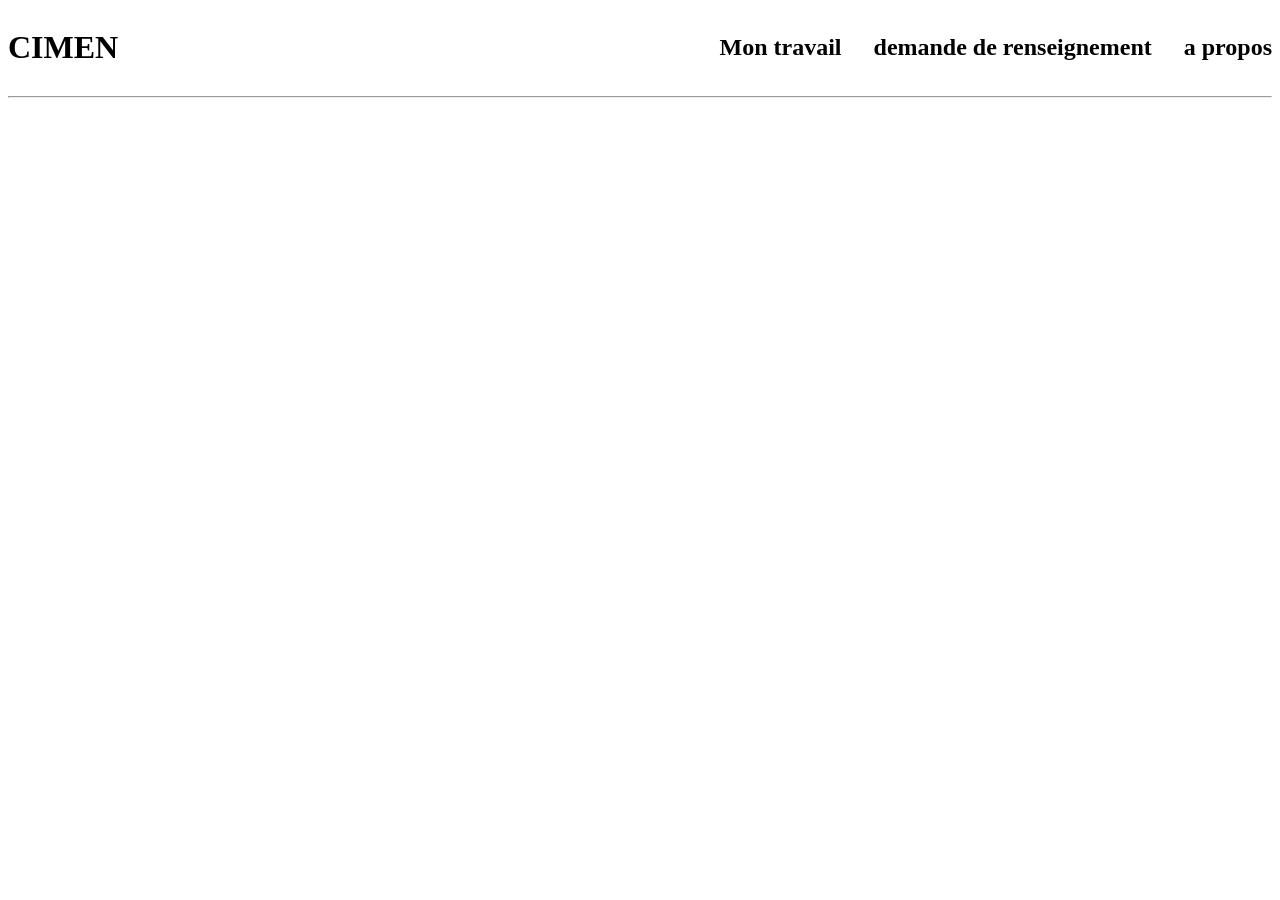
==== index.html @ a74911aa "Add files via upload" ====
<!DOCTYPE html>
<html lang="en">
<head>
    <meta charset="UTF-8">
    <meta name="viewport" content="width=device-width, initial-scale=1.0">
    <title>My portfolio</title>
    <link rel="stylesheet" href="style.css">
</head>
<body>
<div class="header">
    <h1>CIMEN</h1>
    <div class="menu">
        <h2>Mon travail</h2>
        <h2>demande de renseignement</h2>
        <h2>a propos</h2>
    </div>
</div>
<hr>
<img src=" .jpg" alt="" srcset=picture">
</body>
</html>
---- style.css ----
.header{
    display: flex;
    justify-content: space-between;
    align-items: center;
}
.menu{
    display: flex;
    justify-content: space-between;
   gap: 32px;
}
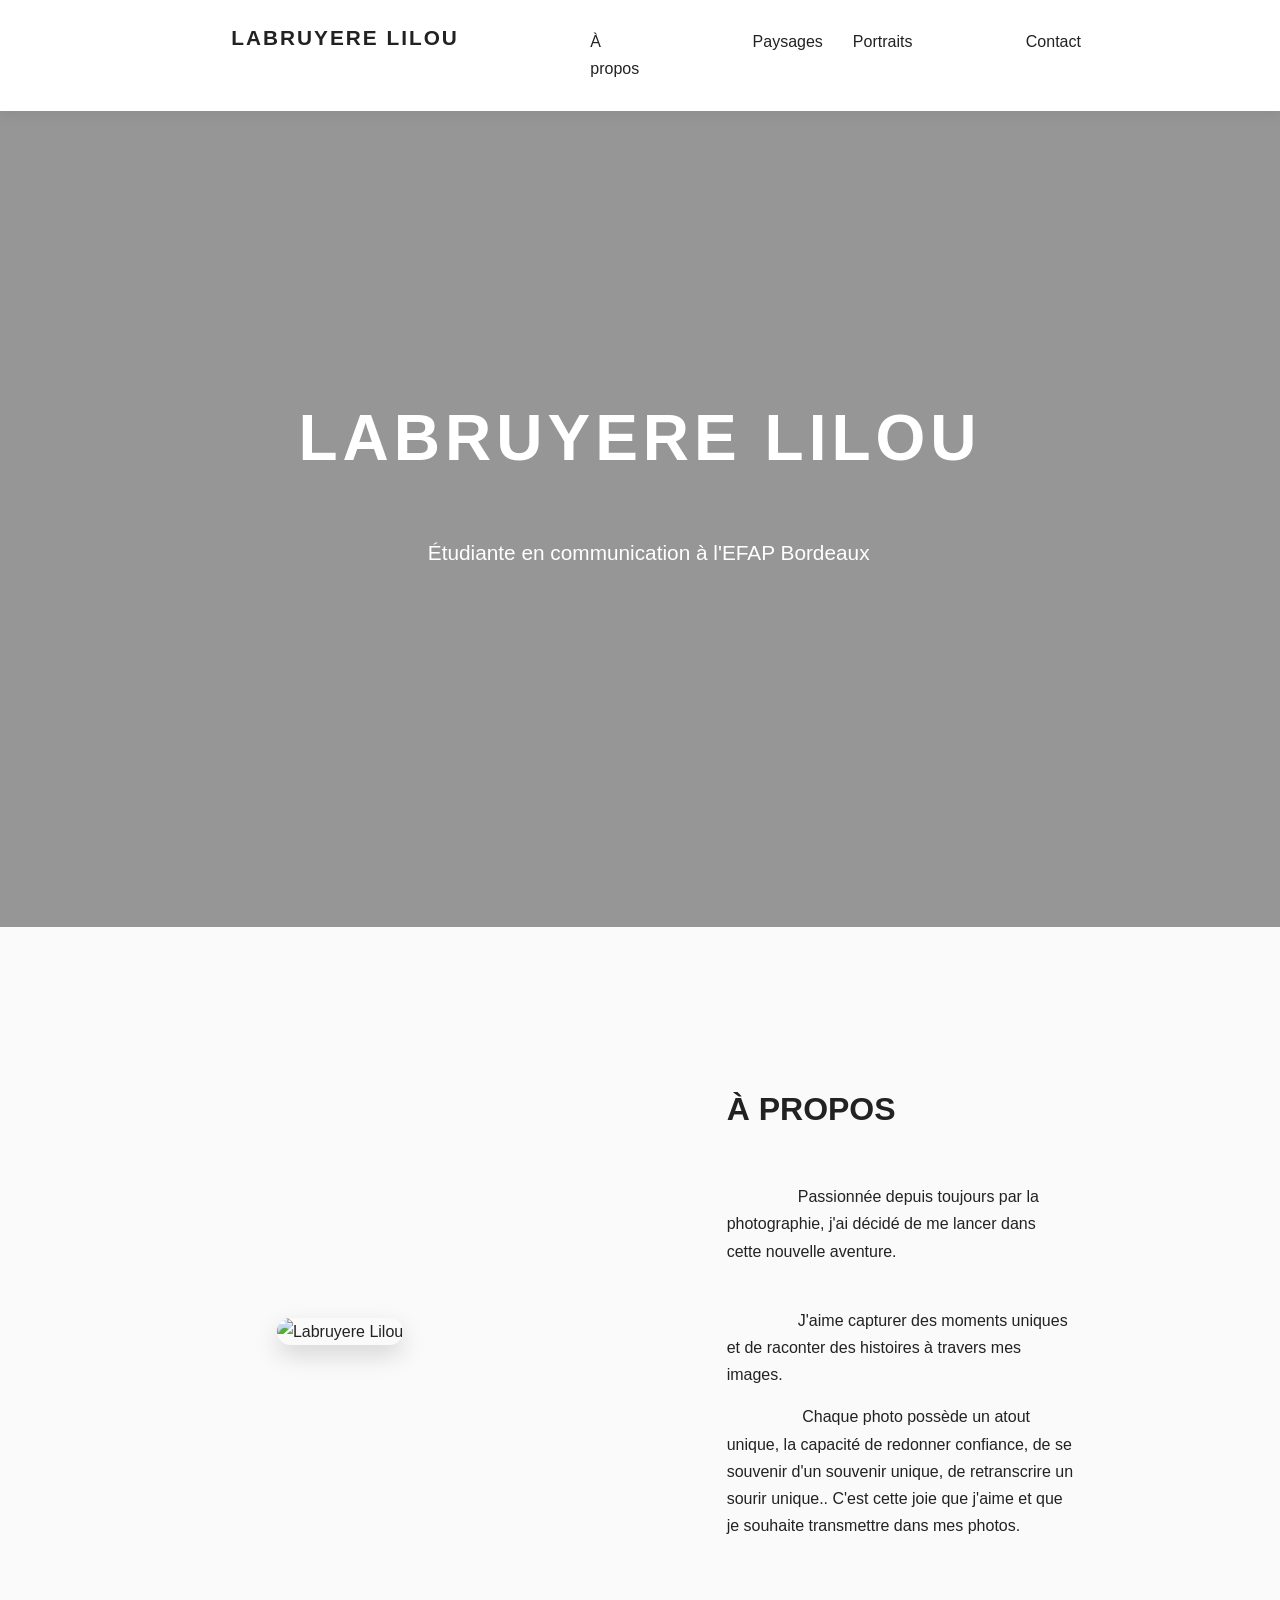
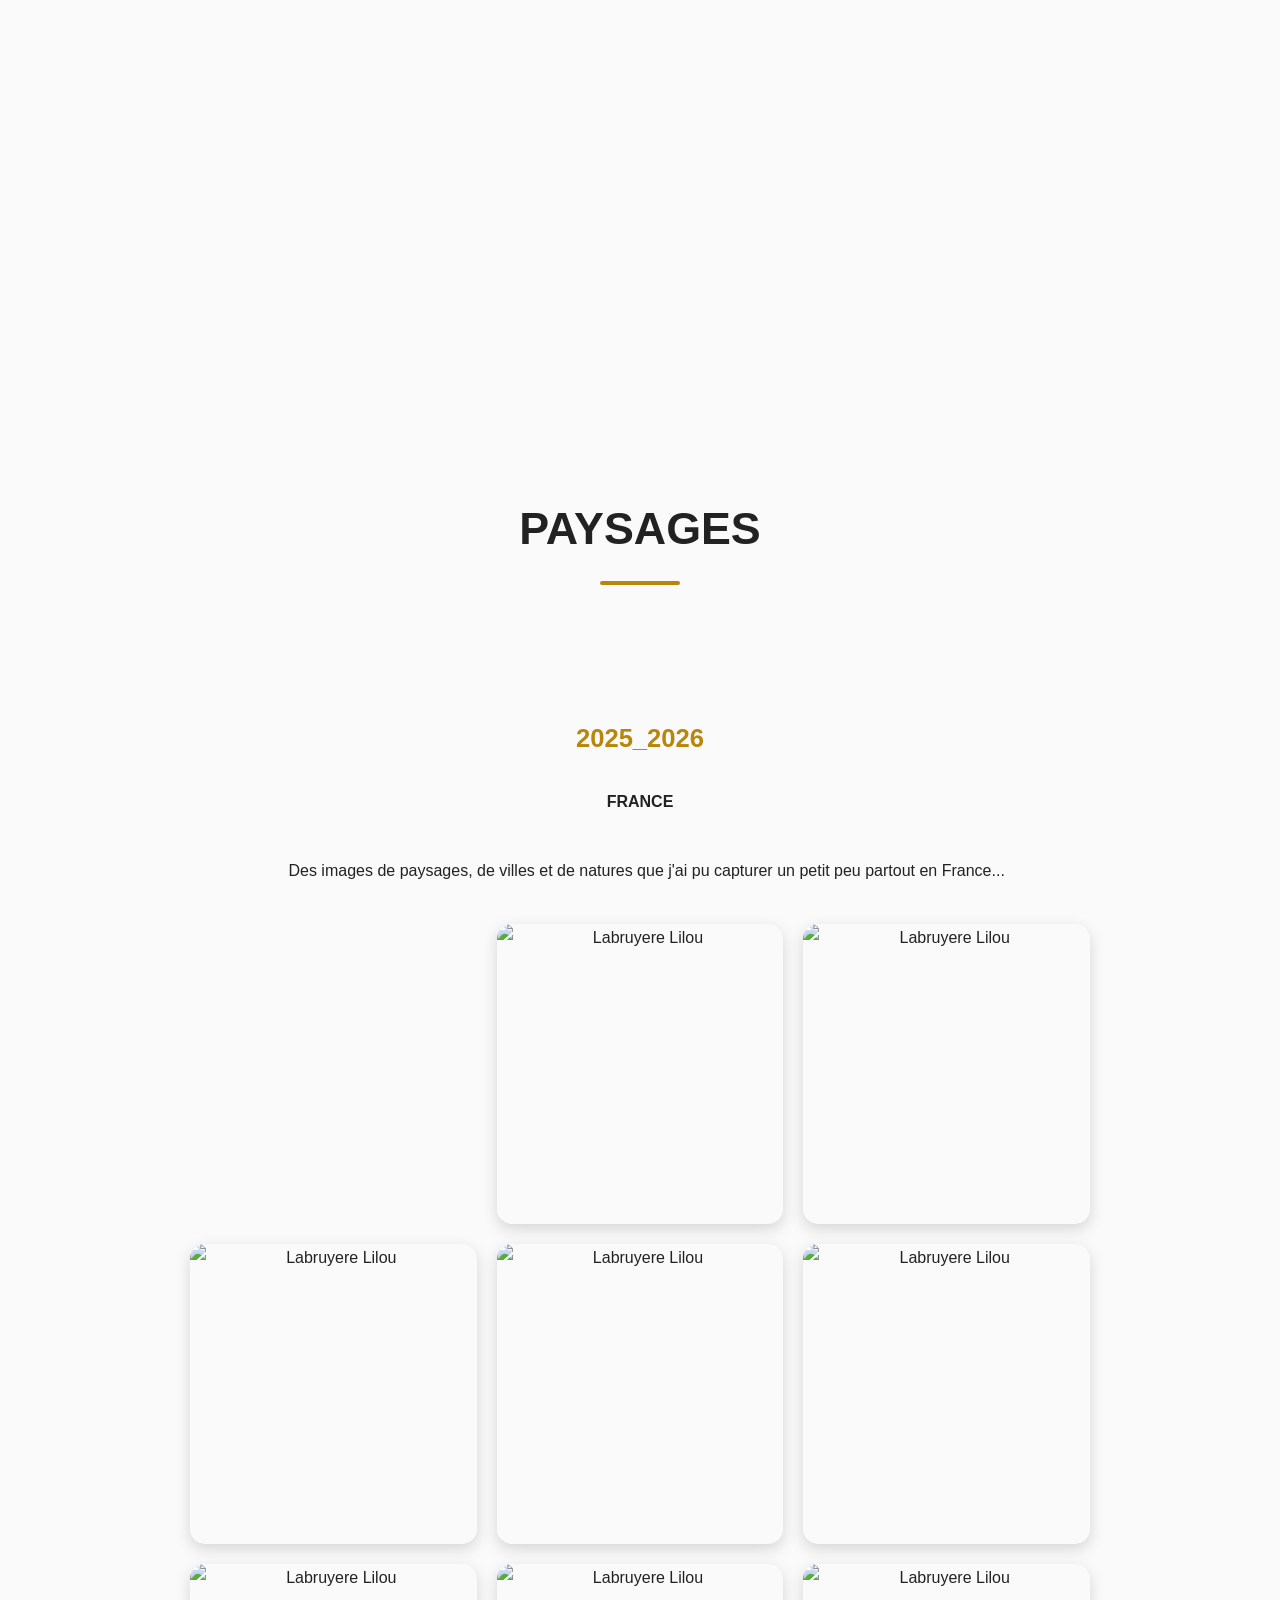
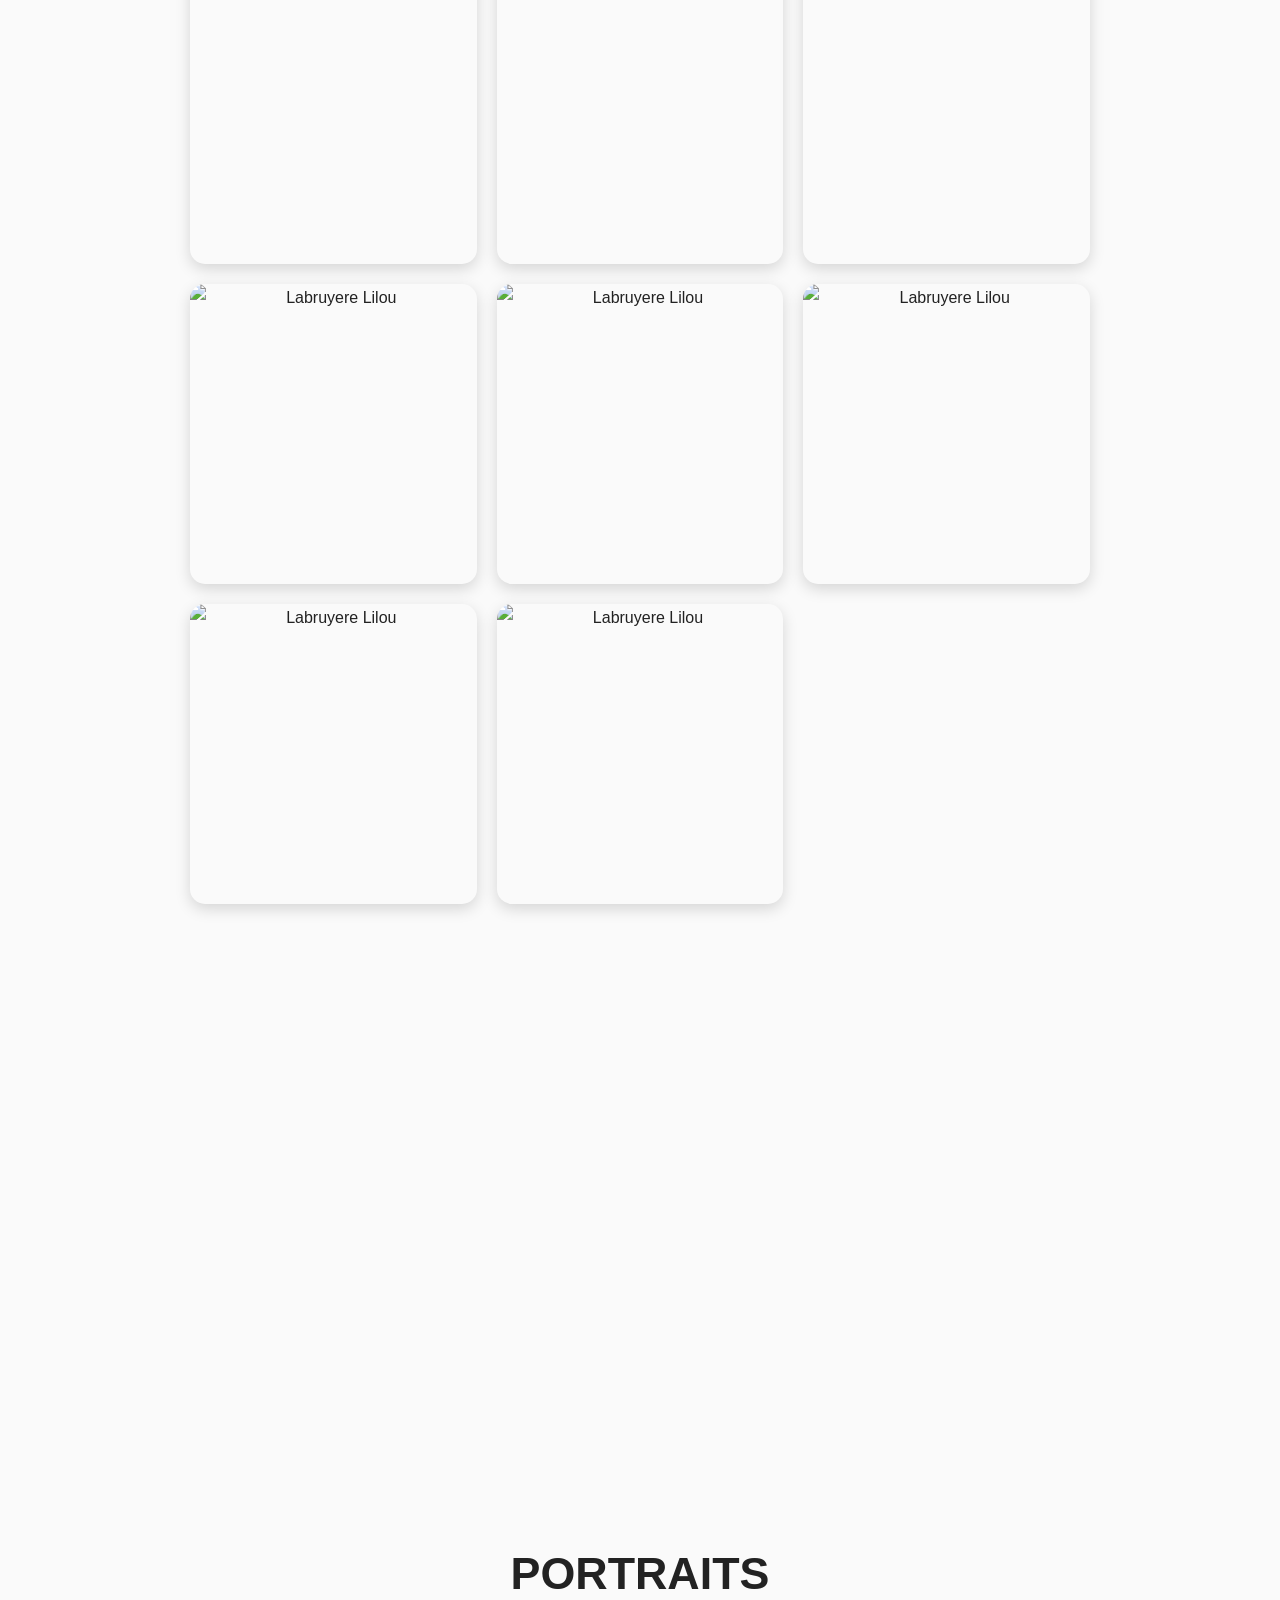
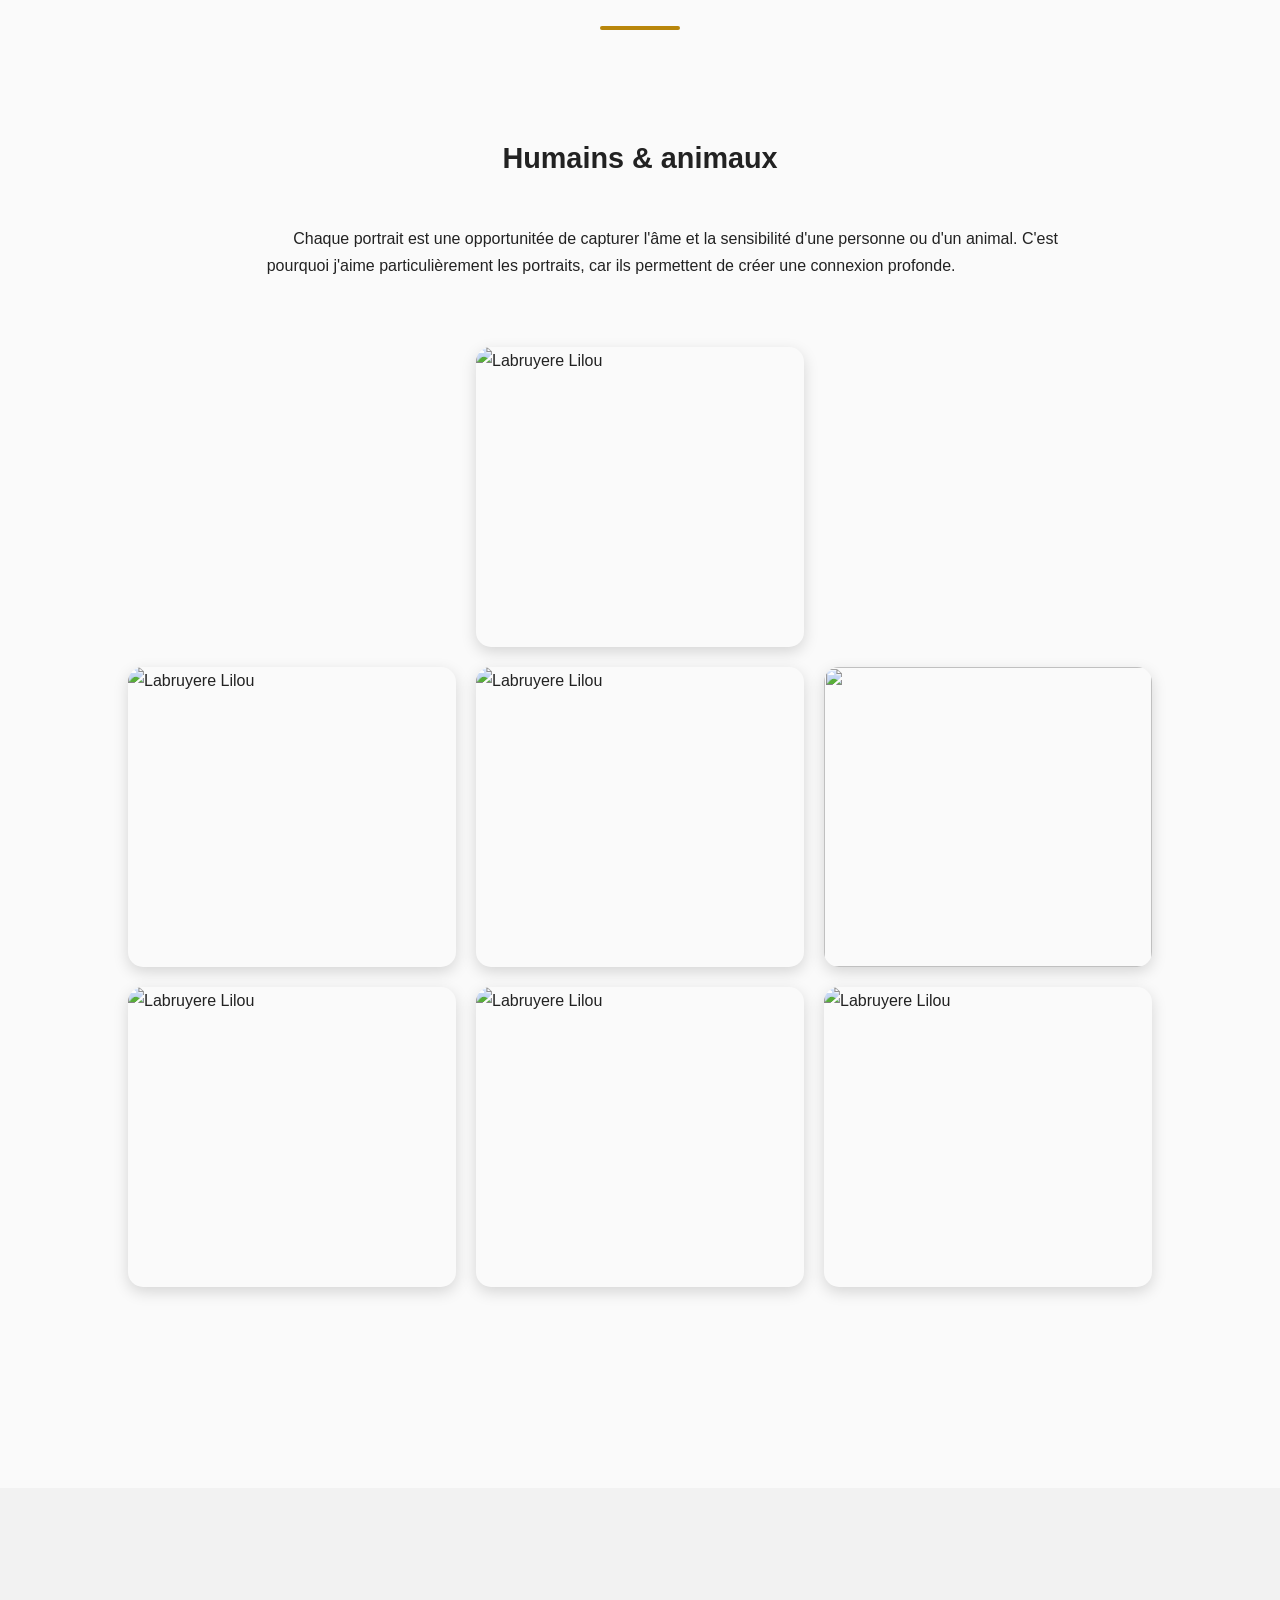
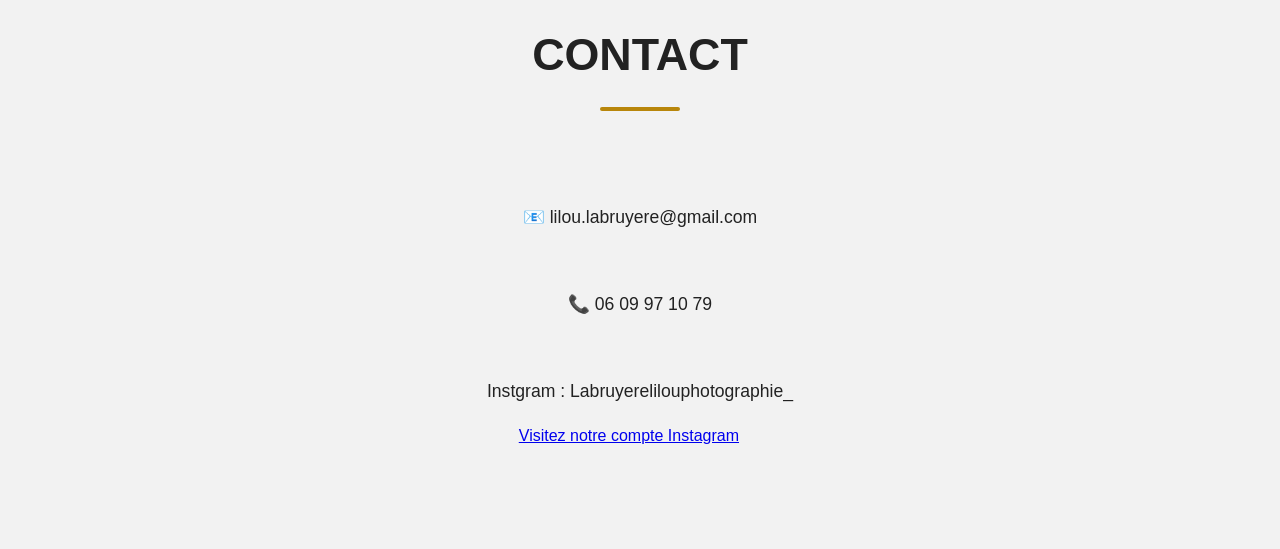
==== commit 204b131e: "Add files via upload" ====
--- a/index.html
+++ b/index.html
@@ -1,21 +1,173 @@
 <!DOCTYPE html>
-<html lang="en">
+<html lang="fr">
+    
+
 <head>
-    <meta charset="UTF-8">
-    <meta name="viewport" content="width=device-width, initial-scale=1.0">
-    <title>My portfolio</title>
+    <meta charset="UTF-8">
+    <meta name="viewport" content="width=device-width, initial-scale=1.0">
+    <title>Labruyere Lilou | Portfolio photographie</title>
+
+    <link rel="stylesheet" href="style.css">
+
+    <link href="https://fonts.googleapis.com/css2?family=Poppins:wght@300;400;500;600;700;800&display=swap"
+        rel="stylesheet">
     <link rel="stylesheet" href="style.css">
+    <link rel="stylesheet" href="https://cdnjs.cloudflare.com/ajax/libs/lightbox2/2.11.4/css/lightbox.min.css">
 </head>
+
 <body>
-<div class="header">
-    <h1>CIMEN</h1>
-    <div class="menu">
-        <h2>Mon travail</h2>
-        <h2>demande de renseignement</h2>
-        <h2>a propos</h2>
-    </div>
-</div>
-<hr>
-<img src=" .jpg" alt="" srcset=picture">
+
+    <header class="header">
+
+        <div class="logo-site">
+            LABRUYERE LILOU
+        </div>
+
+        <nav class="menu">
+            <a href="#apropos">À propos</a>
+            <a href="#paysages">Paysages</a>
+            <a href="#portraits">Portraits</a>
+            <a href="#contact">Contact</a>
+           
+        </nav>
+
+    </header>
+
+    <!-- HERO -->
+
+    <section class="hero">
+
+        <h1>LABRUYERE LILOU</h1>
+
+        <p>
+            Étudiante en communication à l'EFAP Bordeaux
+        </p>
+
+    </section>
+
+    <!-- A PROPOS -->
+
+    <section class="presentation" id="apropos">
+
+        <div class="image-box">
+            <img src="images/Capture d’écran 2026-06-05 à 13.58.04.png" alt="Labruyere Lilou">
+        </div>
+
+        <div class="texte-box">
+
+            <h2>À PROPOS</h2>
+
+            <p>
+                Passionnée depuis toujours par la photographie, j'ai décidé de me lancer dans cette nouvelle aventure. 
+            </p>
+
+            <p>
+                J'aime capturer des moments uniques et de raconter des histoires à travers mes images.
+
+            <p>
+                 Chaque photo possède un atout unique, la capacité de redonner confiance, de se souvenir d'un souvenir unique, de retranscrire un sourir unique.. C'est cette joie que j'aime et que je souhaite transmettre dans mes photos.
+            </p>
+
+
+        </div>
+
+    </section>
+
+    <!-- FORMATION -->
+
+    
+    <section id="Paysages" class="Paysages"></section>
+
+    <section class="paysages" id="paysages">
+
+        <h2 class="section-title">PAYSAGES</h2>
+
+        <div class="timeline">
+
+            <div class="timeline-item">
+
+                <h3>2025_2026</h3>
+
+                <h4>FRANCE</h4>
+
+                <p>
+                    Des images de paysages, de villes et de natures que j'ai pu capturer un petit peu partout en France... 
+                </p>
+<div class="image-box">
+            
+  <img src="images/montagne.png" alt="Labruyere Lilou">
+<img src="images/pyréné.png" alt="Labruyere Lilou">
+<img src="images/36.png" alt="Labruyere Lilou">
+<img src="images/38.png" alt="Labruyere Lilou">
+<img src="images/35.png" alt="Labruyere Lilou">
+<img src="images/IMG_2130.jpeg" alt="Labruyere Lilou">
+<img src="images/bia.jpg" alt="Labruyere Lilou">
+<img src="images/L.png" alt="Labruyere Lilou">
+<img src="images/eglise.png" alt="Labruyere Lilou">
+<img src="images/mouettes .png" alt="Labruyere Lilou">
+<img src="images/vierge.png" alt="Labruyere Lilou">
+<img src="images/plage.jpeg" alt="Labruyere Lilou">
+<img src="images/Capture d’écran 2026-06-05 à 14.20.16.png" alt="Labruyere Lilou">
+
+        </div>
+
+        </div>
+            </div>
+
+
+            <div class="timeline-item">
+
+
+            </div>
+
+        </div>
+
+    </section>
+
+    <!-- PORTRAITS -->
+
+    <section id="Portraits" class="Portraits">
+    <section id="portraits" class="portraits"></section>
+
+        <h2 class="section-title">PORTRAITS</h2>
+
+        <div class="portraits">
+
+            <h3>Humains & animaux</h3>
+
+            <p>
+                Chaque portrait est une opportunitée de capturer l'âme et la sensibilité d'une personne ou d'un animal. C'est pourquoi j'aime particulièrement les portraits, car ils permettent de créer une connexion profonde. 
+            </p>
+
+        </div>
+<div class="image-box">
+            <img src="images/cheval nb.png" alt="Labruyere Lilou">
+  <img src="images/bia.jpg" alt="Labruyere Lilou">
+<img src="images/biarrritz.jpg" alt="Labruyere Lilou">
+<img src="images/maman jaune .JPG"Labruyere Lilou">
+<img src="images/yes .JPG" alt="Labruyere Lilou">
+<img src="images/tom et maman .JPG" alt="Labruyere Lilou">
+<img src="images/manon.png" alt="Labruyere Lilou">
+        </div>
+
+        </div>
+
+    </section>
+
+  
+
+    <!-- CONTACT -->
+
+    <section id="contact" class="contact">
+
+        <h2 class="section-title">CONTACT</h2>
+
+        <p>📧 lilou.labruyere@gmail.com</p>
+        <p>📞 06 09 97 10 79</p>
+        <p>Instgram : Labruyerelilouphotographie_</p>
+<a href="https://www.instagram.com/labruyerelilouphotographie_/" target="_blank">Visitez notre compte Instagram</a>
+    </section>
+
 </body>
-</html>+
+</html>
--- a/style.css
+++ b/style.css
@@ -1,10 +1,252 @@
+/* RESET */
+
+*{
+    margin:0;
+    padding:0;
+    box-sizing:border-box;
+    scroll-behavior:smooth;
+}
+
+body{
+    font-family:'Poppins', sans-serif;
+    background:#fafafa;
+    color:#222;
+    line-height:1.7;
+}
+
+/* HEADER */
+
 .header{
-    display: flex;
-    justify-content: space-between;
-    align-items: center;
-}
+    position:fixed;
+    top:0;
+    left:0;
+    width:100%;
+    background:white;
+    padding:20px 8%;
+    display:flex;
+    justify-content:space-between;
+    align-items:center;
+    box-shadow:0 2px 15px rgba(0,0,0,0.08);
+    z-index:1000;
+}
+
+.logo-site{
+    font-size:1.3rem;
+    font-weight:700;
+    letter-spacing:2px;
+}
+
 .menu{
-    display: flex;
-    justify-content: space-between;
-   gap: 32px;
+    display:flex;
+    gap:30px;
+}
+
+.menu a{
+    text-decoration:none;
+    color:#222;
+    font-weight:500;
+    transition:0.3s;
+}
+
+.menu a:hover{
+    color:#b8860b;
+}
+
+/* HERO */
+
+.hero{
+    height:100vh;
+    background:linear-gradient(
+        rgba(0,0,0,0.4),
+        rgba(0,0,0,0.4)
+    ),
+    url("images/36.png");
+    background-size:cover;
+    background-position:center;
+    display:flex;
+    flex-direction:column;
+    justify-content:center;
+    align-items:center;
+    text-align:center;
+    color:white;
+}
+
+.hero h1{
+    font-size:4rem;
+    font-weight:700;
+    letter-spacing:5px;
+    margin-bottom:15px;
+}
+
+.hero p{
+    font-size:1.3rem;
+}
+
+/* SECTIONS */
+
+section{
+    padding:100px 10%;
+}
+
+.section-title{
+    text-align:center;
+    font-size:2.8rem;
+    margin-bottom:50px;
+    position:relative;
+    font-weight:700;
+}
+
+.section-title::after{
+    content:"";
+    width:80px;
+    height:4px;
+    background:#b8860b;
+    display:block;
+    margin:15px auto;
+    border-radius:10px;
+}
+
+/* A PROPOS */
+
+.presentation{
+    display:flex;
+    align-items:center;
+    gap:60px;
+    flex-wrap:wrap;
+}
+
+.presentation .image-box{
+    flex:1;
+    min-width:300px;
+}
+
+.presentation .image-box img{
+    width:100%;
+    border-radius:20px;
+    box-shadow:0 10px 25px rgba(0,0,0,0.15);
+}
+
+.texte-box{
+    flex:1;
+    min-width:300px;
+}
+
+.texte-box h2{
+    font-size:2rem;
+    margin-bottom:20px;
+}
+
+.texte-box p{
+    margin-bottom:15px;
+}
+
+/* TIMELINE */
+
+.timeline-item{
+    text-align:center;
+    max-width:900px;
+    margin:auto;
+}
+
+.timeline-item h3{
+    color:#b8860b;
+    font-size:1.6rem;
+}
+
+.timeline-item h4{
+    margin-bottom:15px;
+}
+
+/* PORTRAITS */
+
+.portraits{
+    text-align:center;
+    max-width:900px;
+    margin:auto;
+    margin-bottom:40px;
+}
+
+.portraits h3{
+    font-size:1.8rem;
+    margin-bottom:15px;
+}
+
+/* GALERIES PHOTO */
+
+.timeline .image-box,
+.Portraits .image-box{
+    display:grid;
+    grid-template-columns:repeat(3, 1fr);
+    gap:20px;
+    margin-top:40px;
+}
+
+.timeline .image-box img,
+.Portraits .image-box img{
+    width:100%;
+    height:300px;
+    object-fit:cover;
+    border-radius:15px;
+    transition:0.4s;
+    box-shadow:0 5px 15px rgba(0,0,0,0.15);
+}
+
+.timeline .image-box img:hover,
+.Portraits .image-box img:hover{
+    transform:scale(1.03);
+}
+
+/* CONTACT */
+
+.contact{
+    text-align:center;
+    background:#f2f2f2;
+}
+
+.contact p{
+    margin:15px 0;
+    font-size:1.1rem;
+}
+
+/* RESPONSIVE */
+
+@media (max-width:900px){
+
+    .hero h1{
+        font-size:2.5rem;
+    }
+
+    .timeline .image-box,
+    .Portraits .image-box{
+        grid-template-columns:repeat(2,1fr);
+    }
+
+    .header{
+        flex-direction:column;
+        gap:15px;
+    }
+
+    .menu{
+        flex-wrap:wrap;
+        justify-content:center;
+    }
+}
+
+@media (max-width:600px){
+
+    .timeline .image-box,
+    .Portraits .image-box{
+        grid-template-columns:1fr;
+    }
+
+    .hero h1{
+        font-size:2rem;
+    }
+
+    section{
+        padding:80px 7%;
+    }
+    <a href="images/montagne.png" target="_blank">
+    <img src="images/montagne.png" alt="Montagne">
+</a>
 }
--- a/style.css
+++ b/style.css
@@ -1,10 +1,252 @@
+/* RESET */
+
+*{
+    margin:0;
+    padding:0;
+    box-sizing:border-box;
+    scroll-behavior:smooth;
+}
+
+body{
+    font-family:'Poppins', sans-serif;
+    background:#fafafa;
+    color:#222;
+    line-height:1.7;
+}
+
+/* HEADER */
+
 .header{
-    display: flex;
-    justify-content: space-between;
-    align-items: center;
-}
+    position:fixed;
+    top:0;
+    left:0;
+    width:100%;
+    background:white;
+    padding:20px 8%;
+    display:flex;
+    justify-content:space-between;
+    align-items:center;
+    box-shadow:0 2px 15px rgba(0,0,0,0.08);
+    z-index:1000;
+}
+
+.logo-site{
+    font-size:1.3rem;
+    font-weight:700;
+    letter-spacing:2px;
+}
+
 .menu{
-    display: flex;
-    justify-content: space-between;
-   gap: 32px;
+    display:flex;
+    gap:30px;
+}
+
+.menu a{
+    text-decoration:none;
+    color:#222;
+    font-weight:500;
+    transition:0.3s;
+}
+
+.menu a:hover{
+    color:#b8860b;
+}
+
+/* HERO */
+
+.hero{
+    height:100vh;
+    background:linear-gradient(
+        rgba(0,0,0,0.4),
+        rgba(0,0,0,0.4)
+    ),
+    url("images/36.png");
+    background-size:cover;
+    background-position:center;
+    display:flex;
+    flex-direction:column;
+    justify-content:center;
+    align-items:center;
+    text-align:center;
+    color:white;
+}
+
+.hero h1{
+    font-size:4rem;
+    font-weight:700;
+    letter-spacing:5px;
+    margin-bottom:15px;
+}
+
+.hero p{
+    font-size:1.3rem;
+}
+
+/* SECTIONS */
+
+section{
+    padding:100px 10%;
+}
+
+.section-title{
+    text-align:center;
+    font-size:2.8rem;
+    margin-bottom:50px;
+    position:relative;
+    font-weight:700;
+}
+
+.section-title::after{
+    content:"";
+    width:80px;
+    height:4px;
+    background:#b8860b;
+    display:block;
+    margin:15px auto;
+    border-radius:10px;
+}
+
+/* A PROPOS */
+
+.presentation{
+    display:flex;
+    align-items:center;
+    gap:60px;
+    flex-wrap:wrap;
+}
+
+.presentation .image-box{
+    flex:1;
+    min-width:300px;
+}
+
+.presentation .image-box img{
+    width:100%;
+    border-radius:20px;
+    box-shadow:0 10px 25px rgba(0,0,0,0.15);
+}
+
+.texte-box{
+    flex:1;
+    min-width:300px;
+}
+
+.texte-box h2{
+    font-size:2rem;
+    margin-bottom:20px;
+}
+
+.texte-box p{
+    margin-bottom:15px;
+}
+
+/* TIMELINE */
+
+.timeline-item{
+    text-align:center;
+    max-width:900px;
+    margin:auto;
+}
+
+.timeline-item h3{
+    color:#b8860b;
+    font-size:1.6rem;
+}
+
+.timeline-item h4{
+    margin-bottom:15px;
+}
+
+/* PORTRAITS */
+
+.portraits{
+    text-align:center;
+    max-width:900px;
+    margin:auto;
+    margin-bottom:40px;
+}
+
+.portraits h3{
+    font-size:1.8rem;
+    margin-bottom:15px;
+}
+
+/* GALERIES PHOTO */
+
+.timeline .image-box,
+.Portraits .image-box{
+    display:grid;
+    grid-template-columns:repeat(3, 1fr);
+    gap:20px;
+    margin-top:40px;
+}
+
+.timeline .image-box img,
+.Portraits .image-box img{
+    width:100%;
+    height:300px;
+    object-fit:cover;
+    border-radius:15px;
+    transition:0.4s;
+    box-shadow:0 5px 15px rgba(0,0,0,0.15);
+}
+
+.timeline .image-box img:hover,
+.Portraits .image-box img:hover{
+    transform:scale(1.03);
+}
+
+/* CONTACT */
+
+.contact{
+    text-align:center;
+    background:#f2f2f2;
+}
+
+.contact p{
+    margin:15px 0;
+    font-size:1.1rem;
+}
+
+/* RESPONSIVE */
+
+@media (max-width:900px){
+
+    .hero h1{
+        font-size:2.5rem;
+    }
+
+    .timeline .image-box,
+    .Portraits .image-box{
+        grid-template-columns:repeat(2,1fr);
+    }
+
+    .header{
+        flex-direction:column;
+        gap:15px;
+    }
+
+    .menu{
+        flex-wrap:wrap;
+        justify-content:center;
+    }
+}
+
+@media (max-width:600px){
+
+    .timeline .image-box,
+    .Portraits .image-box{
+        grid-template-columns:1fr;
+    }
+
+    .hero h1{
+        font-size:2rem;
+    }
+
+    section{
+        padding:80px 7%;
+    }
+    <a href="images/montagne.png" target="_blank">
+    <img src="images/montagne.png" alt="Montagne">
+</a>
 }
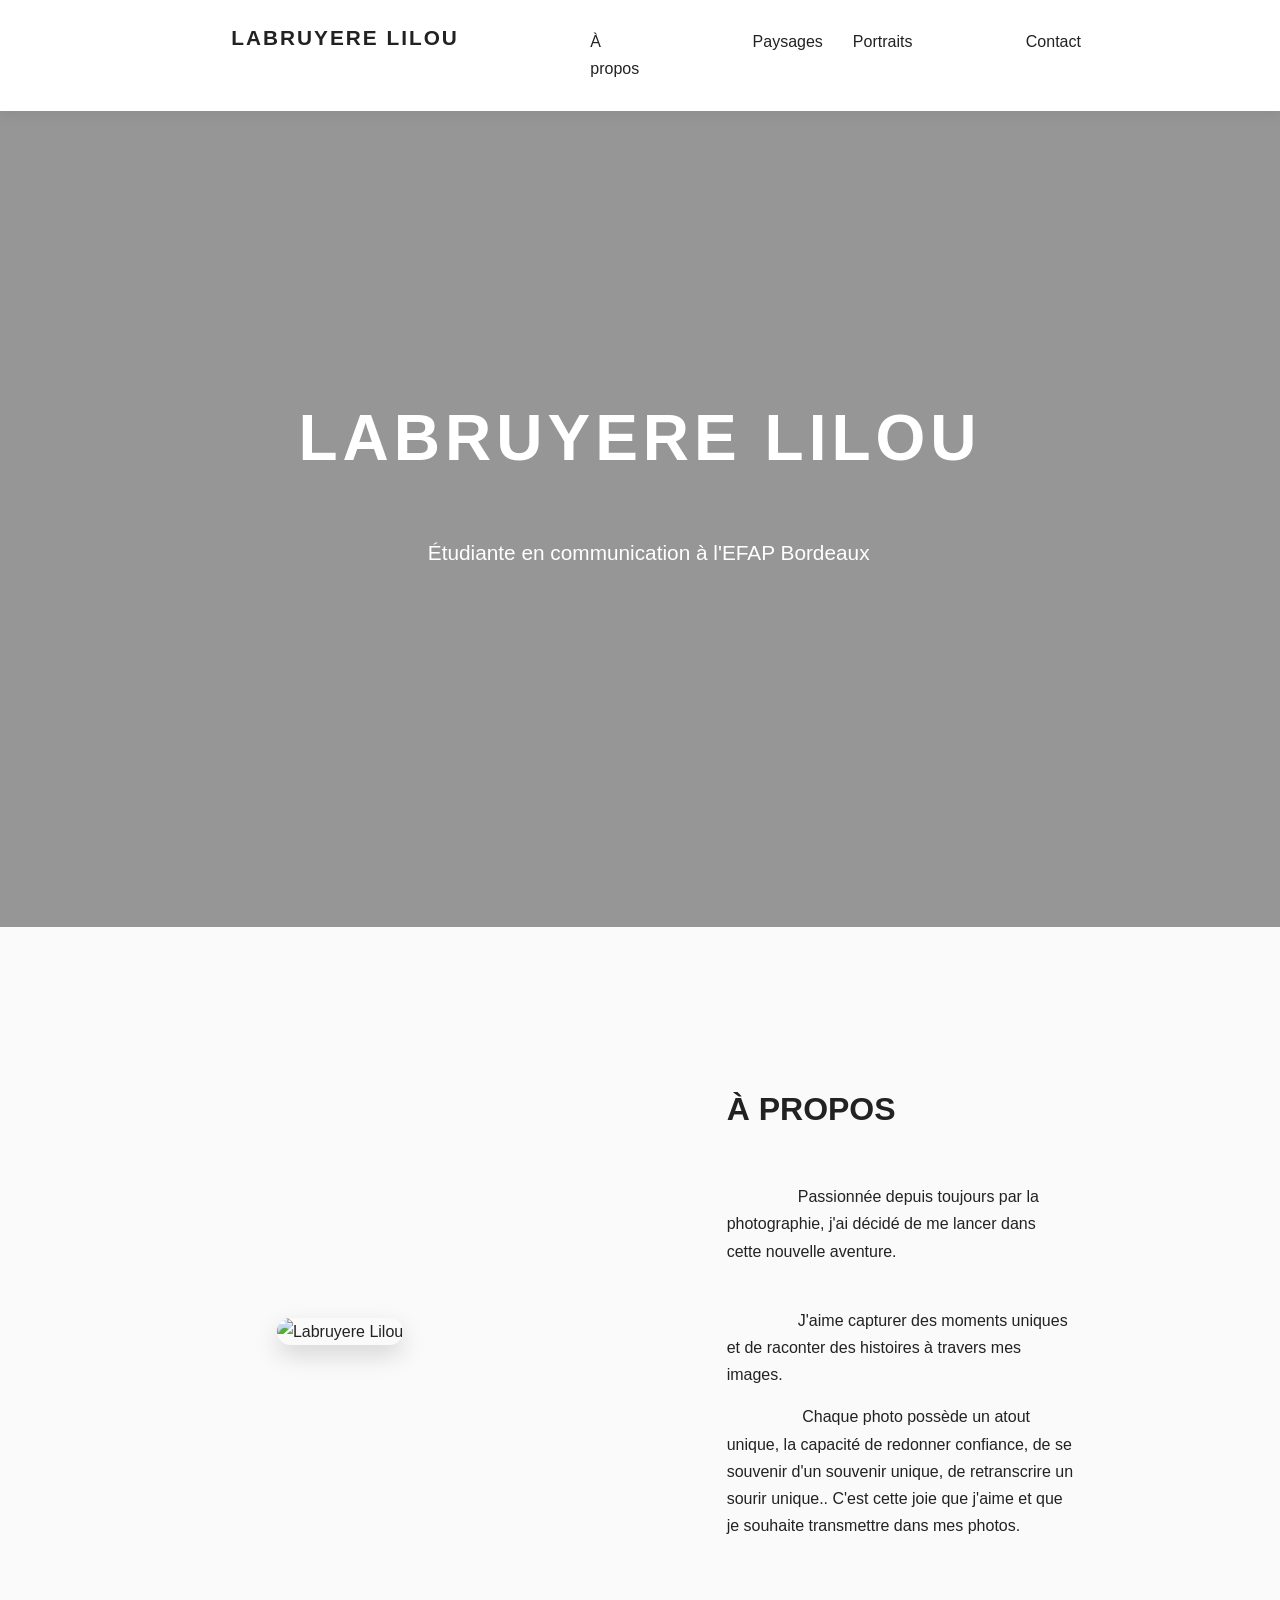
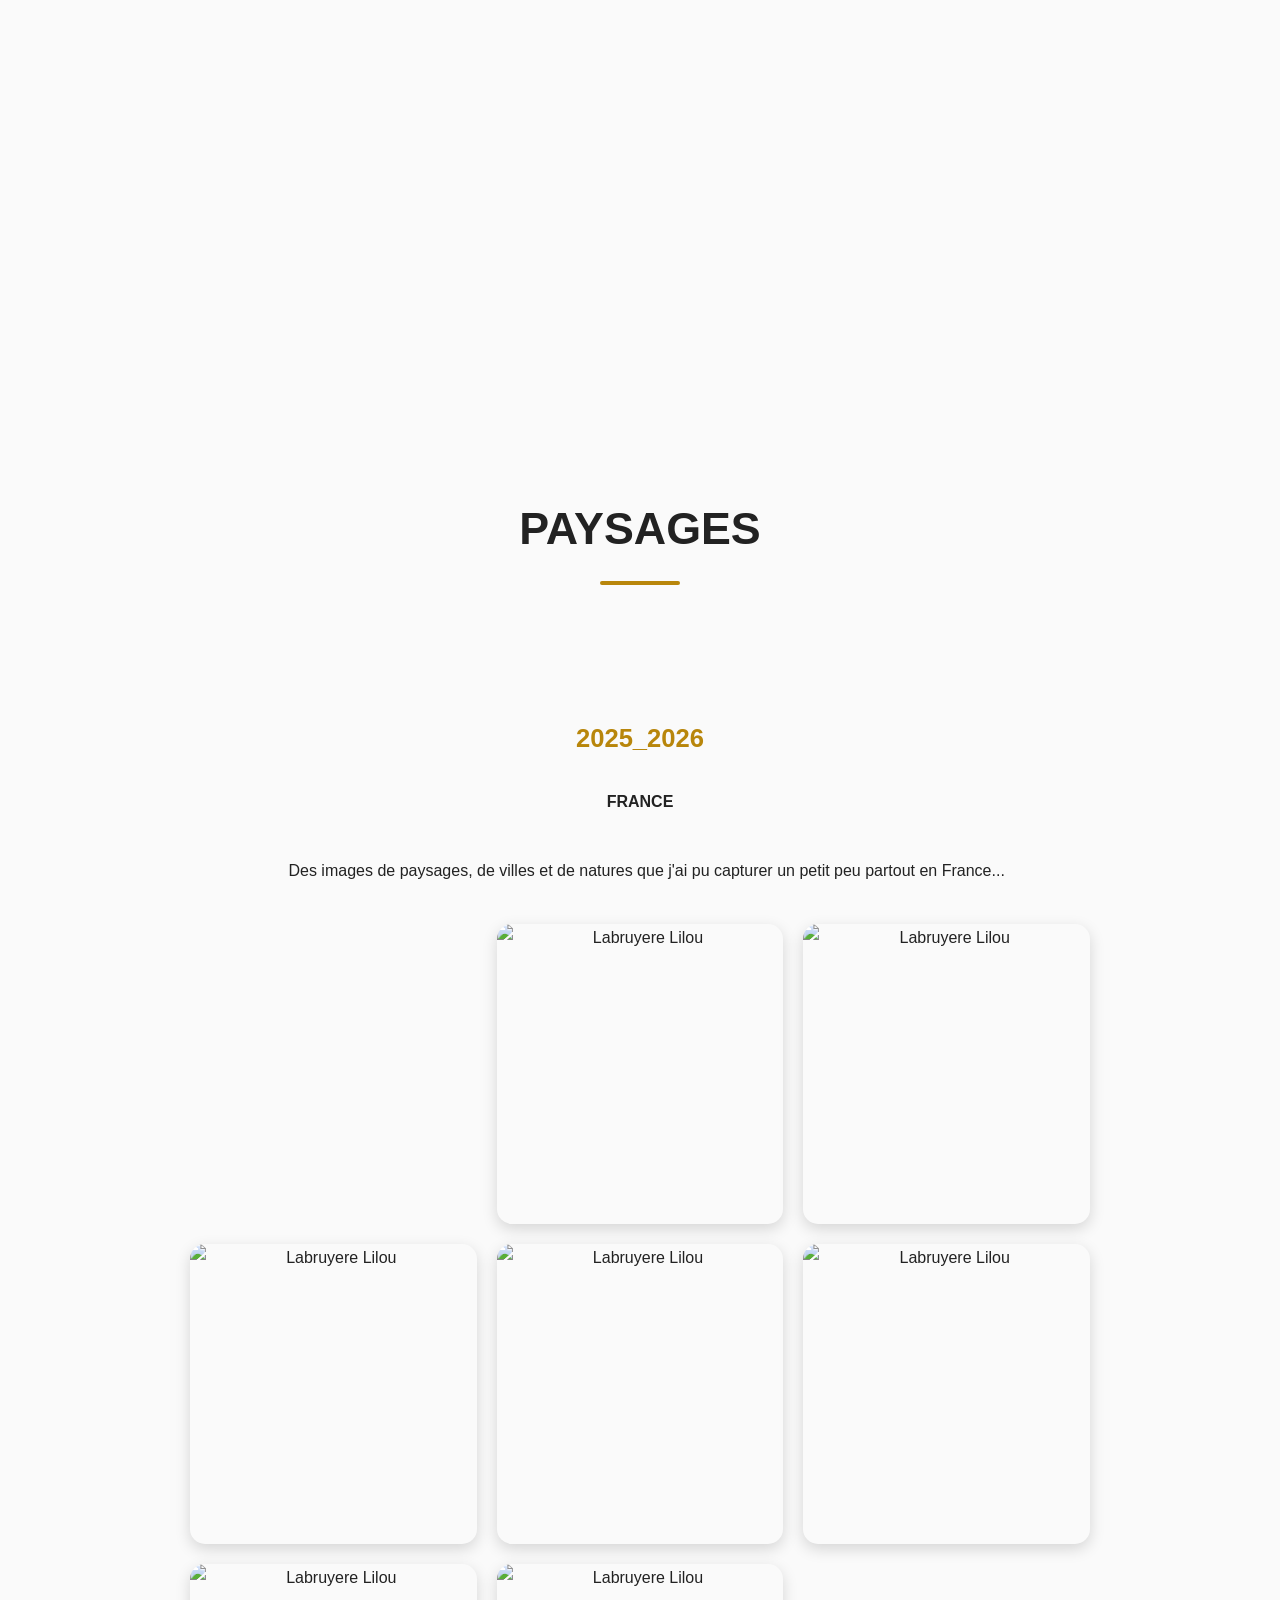
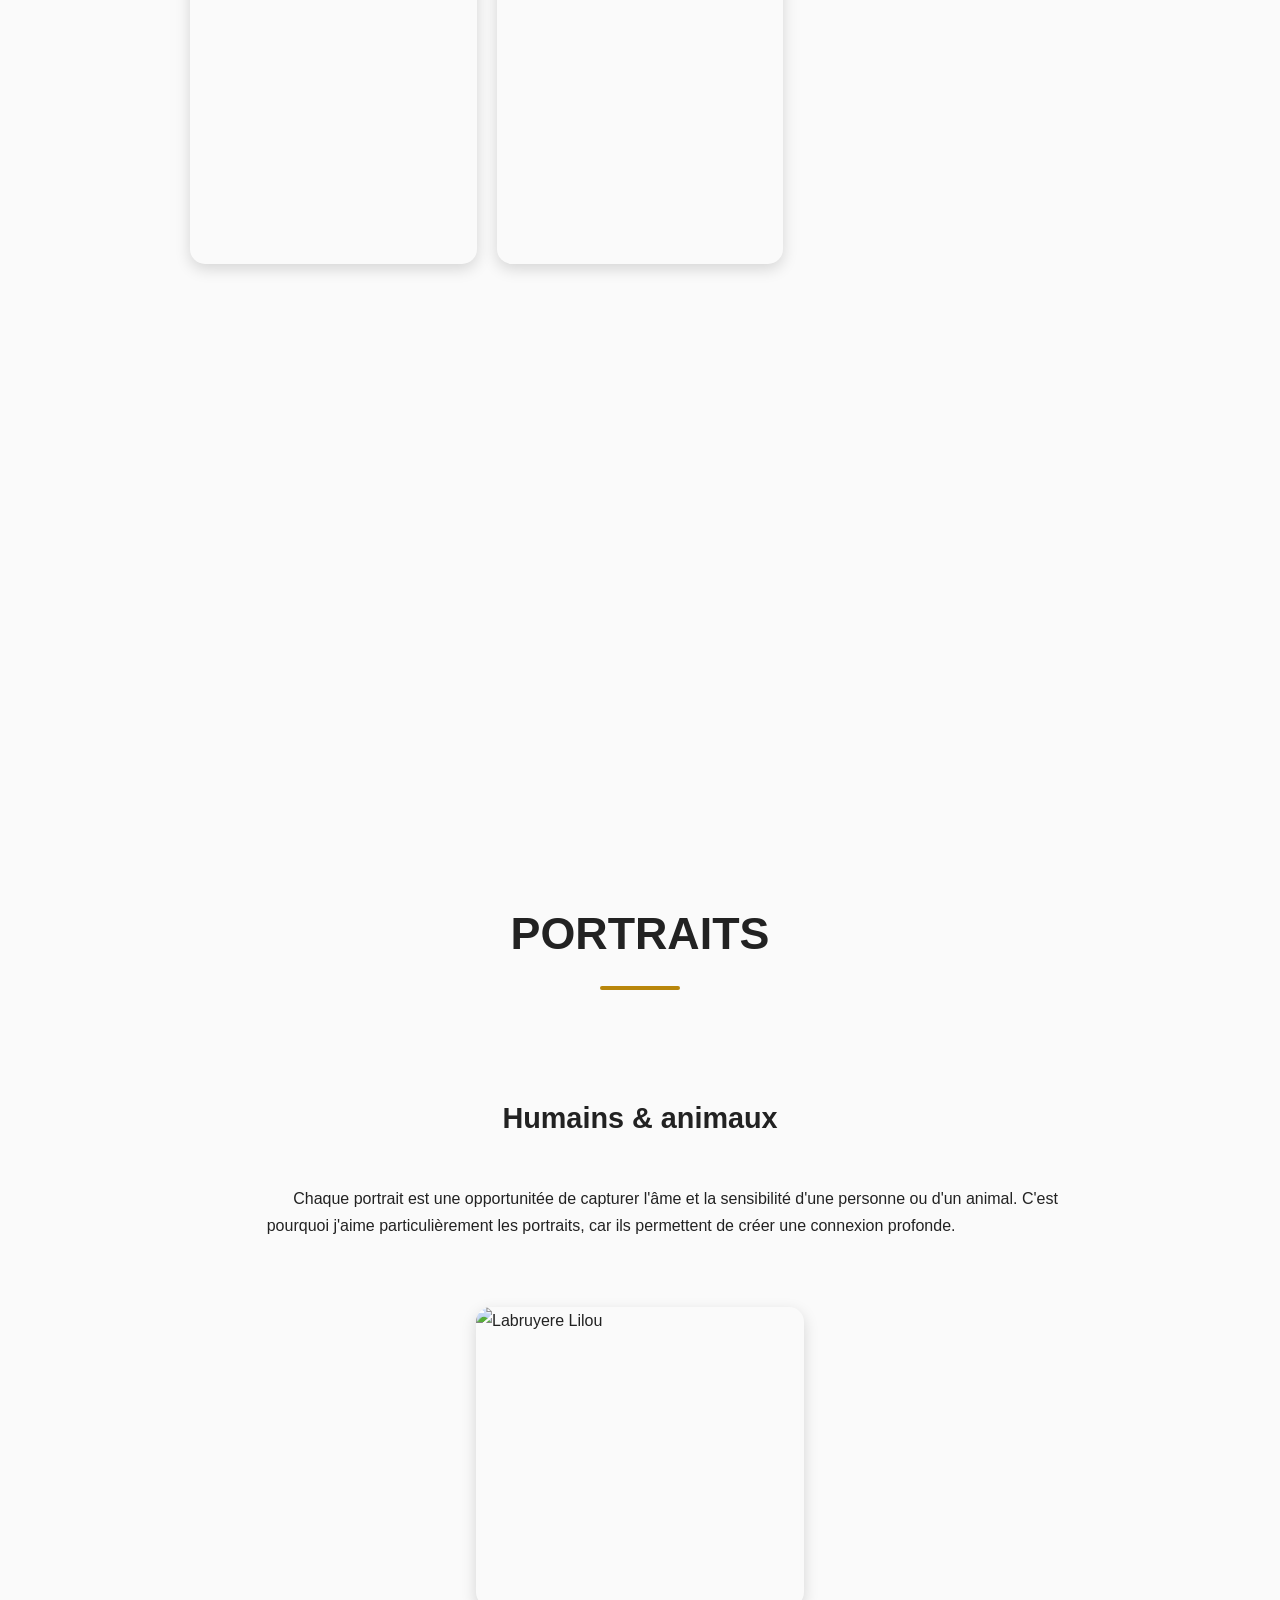
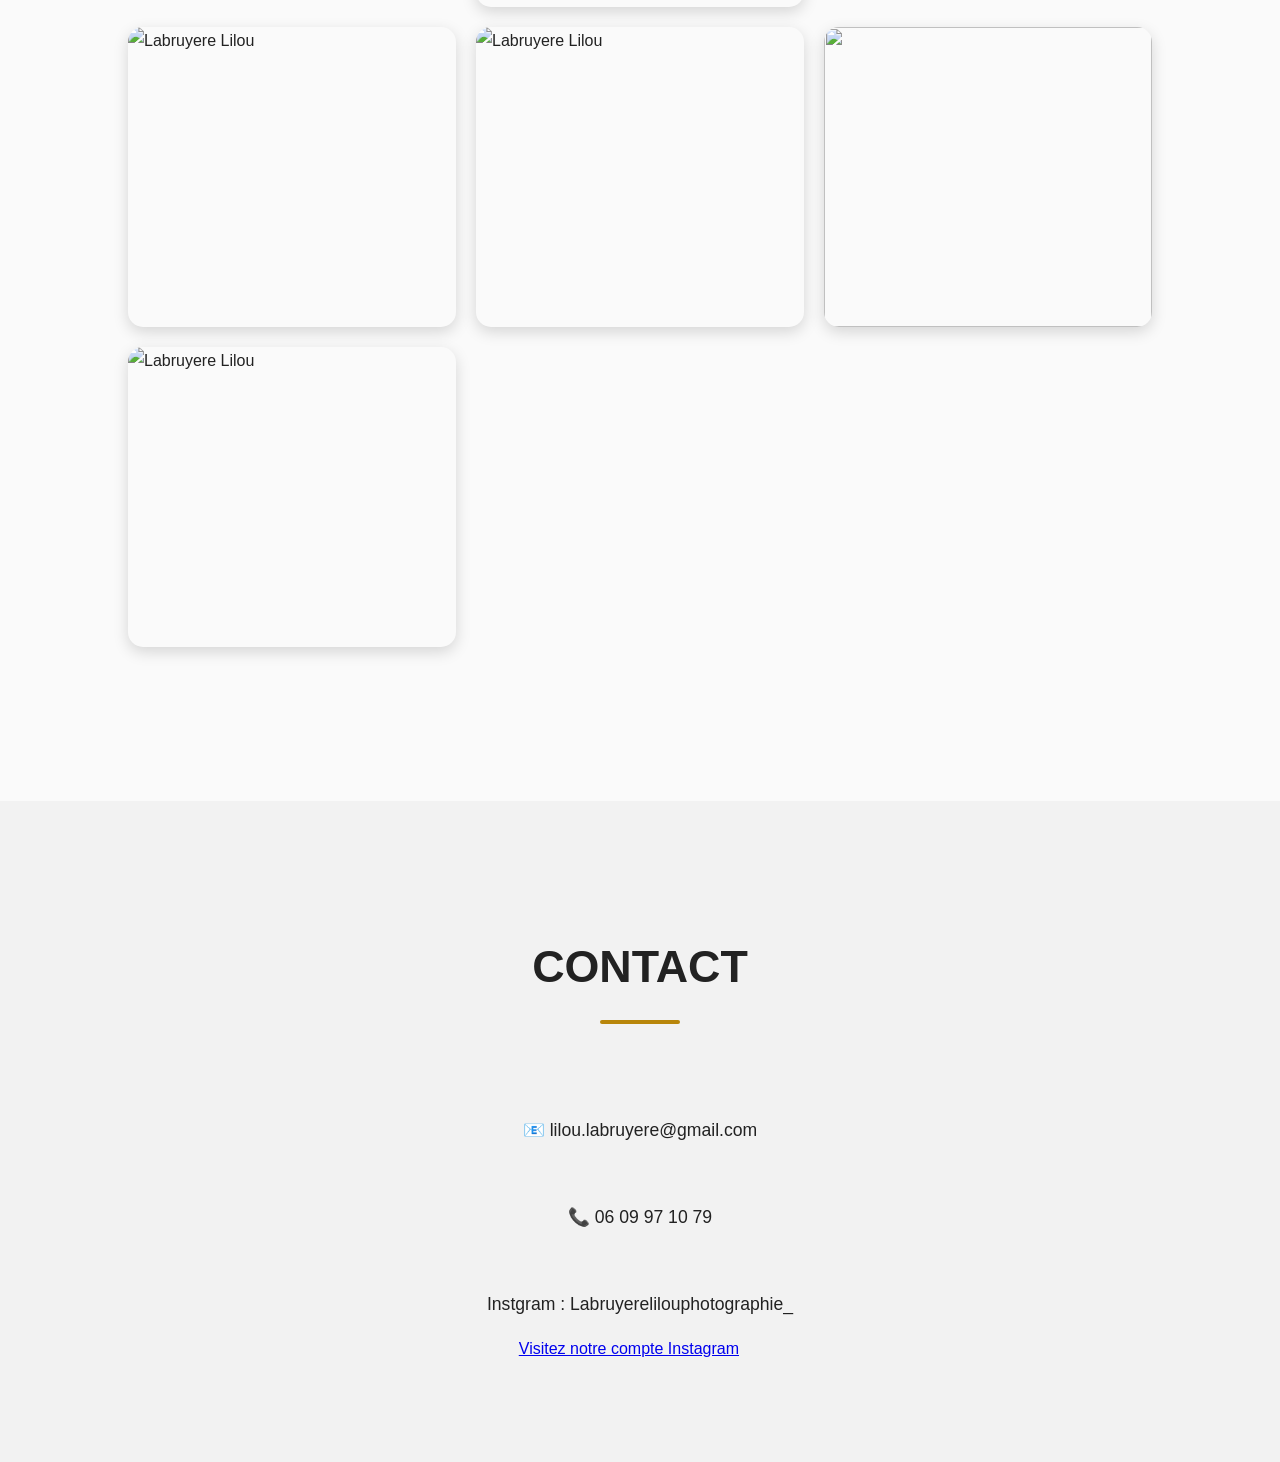
==== commit ff6b9eee: "Add files via upload" ====
--- a/index.html
+++ b/index.html
@@ -50,7 +50,7 @@
     <section class="presentation" id="apropos">
 
         <div class="image-box">
-            <img src="images/Capture d’écran 2026-06-05 à 13.58.04.png" alt="Labruyere Lilou">
+            <img src="image/Capture d’écran 2026-06-05 à 13.58.04.zip" alt="Labruyere Lilou">
         </div>
 
         <div class="texte-box">
@@ -97,17 +97,12 @@
             
   <img src="images/montagne.png" alt="Labruyere Lilou">
 <img src="images/pyréné.png" alt="Labruyere Lilou">
-<img src="images/36.png" alt="Labruyere Lilou">
 <img src="images/38.png" alt="Labruyere Lilou">
-<img src="images/35.png" alt="Labruyere Lilou">
 <img src="images/IMG_2130.jpeg" alt="Labruyere Lilou">
 <img src="images/bia.jpg" alt="Labruyere Lilou">
 <img src="images/L.png" alt="Labruyere Lilou">
-<img src="images/eglise.png" alt="Labruyere Lilou">
-<img src="images/mouettes .png" alt="Labruyere Lilou">
-<img src="images/vierge.png" alt="Labruyere Lilou">
 <img src="images/plage.jpeg" alt="Labruyere Lilou">
-<img src="images/Capture d’écran 2026-06-05 à 14.20.16.png" alt="Labruyere Lilou">
+
 
         </div>
 
@@ -145,9 +140,8 @@
   <img src="images/bia.jpg" alt="Labruyere Lilou">
 <img src="images/biarrritz.jpg" alt="Labruyere Lilou">
 <img src="images/maman jaune .JPG"Labruyere Lilou">
-<img src="images/yes .JPG" alt="Labruyere Lilou">
 <img src="images/tom et maman .JPG" alt="Labruyere Lilou">
-<img src="images/manon.png" alt="Labruyere Lilou">
+
         </div>
 
         </div>
